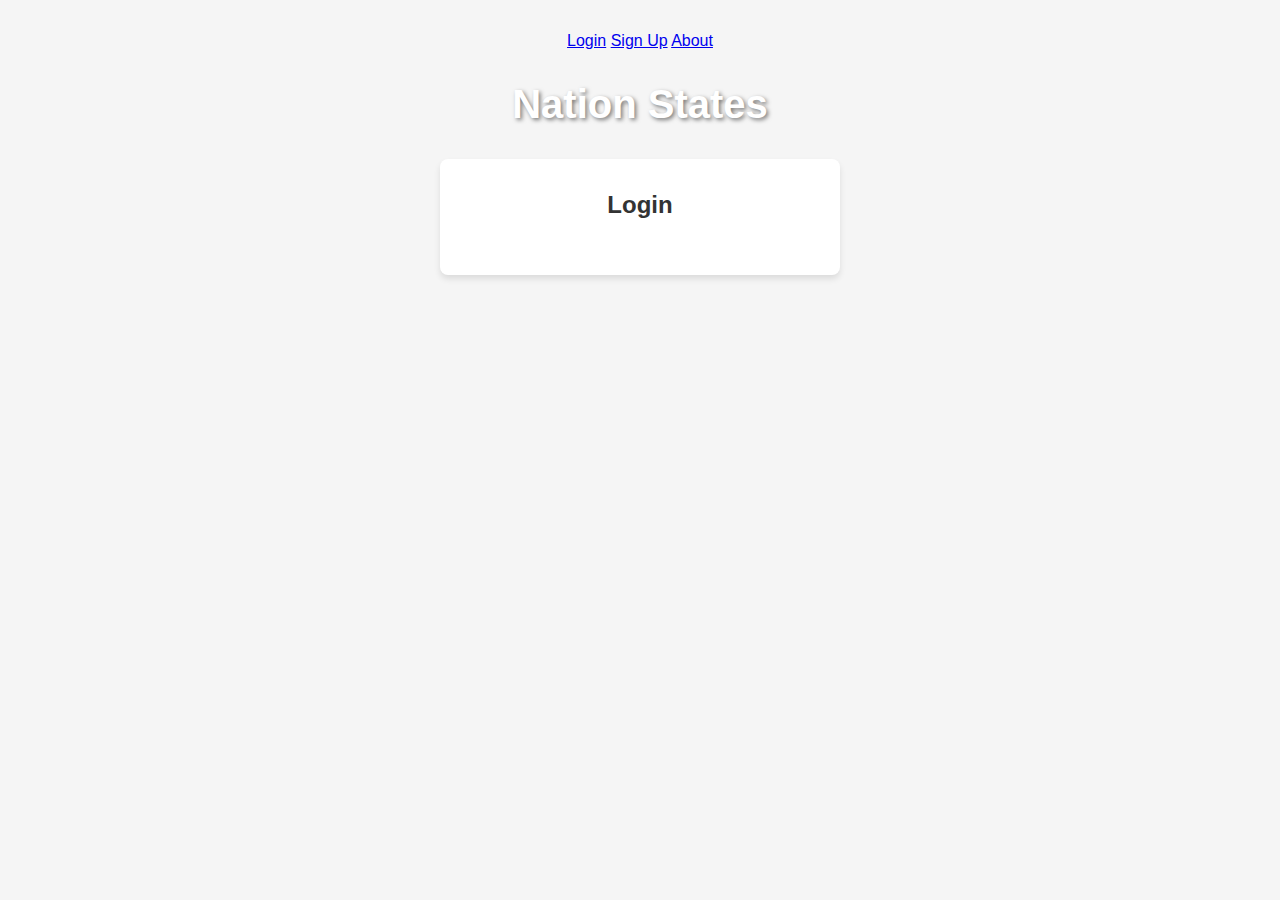
==== index.html @ 334cc36b "102" ====
<!DOCTYPE html>
<html lang="en">
<head>
    <meta charset="UTF-8">
    <meta name="viewport" content="width=device-width, initial-scale=1.0">
    <meta name="description" content="Nation States - A Multiplayer Persistent World Game">
    <title>Nation States - Home</title>
    <link rel="stylesheet" href="style.css">
    <style>
        /* Navigation styles */
        /* (Your existing CSS styles) */
    </style>
</head>
<body>
    <!-- Navigation Bar -->
    <nav class="nav-container">
        <div class="nav-content">
            <div class="nav-links">
                <a href="login.html" id="login-link">Login</a>
                <a href="signup.html" id="signup-link">Sign Up</a>
                <a href="about.html">About</a>
            </div>
        </div>
    </nav>

    <div class="container">
        <h1>Nation States</h1>

        <!-- Login Form -->
        <div id="login-form" class="form-container" style="display: none;">
            <h2>Login</h2>
            <form id="login">
                <!-- Your existing login form content -->
                <!-- ... -->
            </form>
        </div>

        <!-- Sign-Up Form -->
        <div id="signup-form" class="form-container" style="display: none;">
            <h2>Sign Up</h2>
            <form id="signup">
                <!-- Your existing signup form content -->
                <!-- ... -->
            </form>
        </div>
    </div>

    <script>
        const loginLink = document.getElementById('login-link');
        const signupLink = document.getElementById('signup-link');
        const loginForm = document.getElementById('login-form');
        const signupForm = document.getElementById('signup-form');

        loginLink.addEventListener('click', () => {
            loginForm.style.display = 'block';
            signupForm.style.display = 'none';
        });

        signupLink.addEventListener('click', () => {
            loginForm.style.display = 'none';
            signupForm.style.display = 'block';
        });

        // Set login form as default view
        window.onload = () => {
            loginForm.style.display = 'block';
        };
    </script>
</body>
</html>
---- style.css ----
:root {
    --primary-color: #007bff;
    --primary-dark: #0056b3;
    --background-color: #f5f5f5;
    --text-color: #333;
    --error-color: #dc3545;
    --success-color: #28a745;
}

* {
    margin: 0;
    padding: 0;
    box-sizing: border-box;
    font-family: -apple-system, BlinkMacSystemFont, 'Segoe UI', Roboto, Oxygen, Ubuntu, Cantarell, sans-serif;
}

body {
    background-color: var(--background-color);
    color: var(--text-color);
    min-height: 100vh;
    display: flex;
    flex-direction: column;
    align-items: center;
    padding: 2rem;
    background-image: url('images/background.jpg');
    background-repeat: no-repeat;
    background-size: cover;
    background-position: center;
}

.container {
    width: 100%;
    max-width: 400px;
    position: relative;
    margin-top: 2rem;
}

h1 {
    text-align: center;
    margin-bottom: 2rem;
    color: white;
    font-size: 2.5rem;
    text-shadow: 2px 2px 4px rgba(0, 0, 0, 0.5);
}

.form-container {
    background: white;
    padding: 2rem;
    border-radius: 8px;
    box-shadow: 0 4px 6px rgba(0, 0, 0, 0.1);
    margin-bottom: 1rem;
}

h2 {
    margin-bottom: 1.5rem;
    color: var(--text-color);
    text-align: center;
}

.form-group {
    margin-bottom: 1rem;
}

label {
    display: block;
    margin-bottom: 0.5rem;
    color: var(--text-color);
    font-weight: 500;
}

input {
    width: 100%;
    padding: 0.75rem;
    border: 1px solid #ddd;
    border-radius: 4px;
    font-size: 1rem;
    transition: border-color 0.3s ease;
}

input:focus {
    outline: none;
    border-color: var(--primary-color);
}

button {
    width: 100%;
    padding: 0.75rem;
    background-color: var(--primary-color);
    color: white;
    border: none;
    border-radius: 4px;
    font-size: 1rem;
    cursor: pointer;
    transition: background-color 0.3s ease;
}

button:hover {
    background-color: var(--primary-dark);
}

#signup-button {
    position: absolute;
    top: -4rem;
    right: 0;
    width: auto;
    padding: 0.5rem 1rem;
}

#signup-form {
    display: none;
}

.error-message {
    color: var(--error-color);
    font-size: 0.875rem;
    margin-top: 0.5rem;
    display: none;
}

.success-message {
    color: var(--success-color);
    font-size: 0.875rem;
    margin-top: 0.5rem;
    display: none;
}

@media (max-width: 480px) {
    .container {
        padding: 1rem;
    }

    h1 {
        font-size: 2rem;
    }

    #signup-button {
        top: -3rem;
    }
}
/* Add these styles to your style.css */

.button-group {
    position: absolute;
    top: -4rem;
    right: 0;
    display: flex;
    gap: 1rem;
}

#back-button {
    background-color: #6c757d; /* Different color to distinguish from signup */
    width: auto;
    padding: 0.5rem 1rem;
}

#back-button:hover {
    background-color: #5a6268;
}

#signup-button {
    position: static; /* Remove absolute positioning */
    width: auto;
    padding: 0.5rem 1rem;
}

@media (max-width: 480px) {
    .button-group {
        top: -3rem;
    }
}
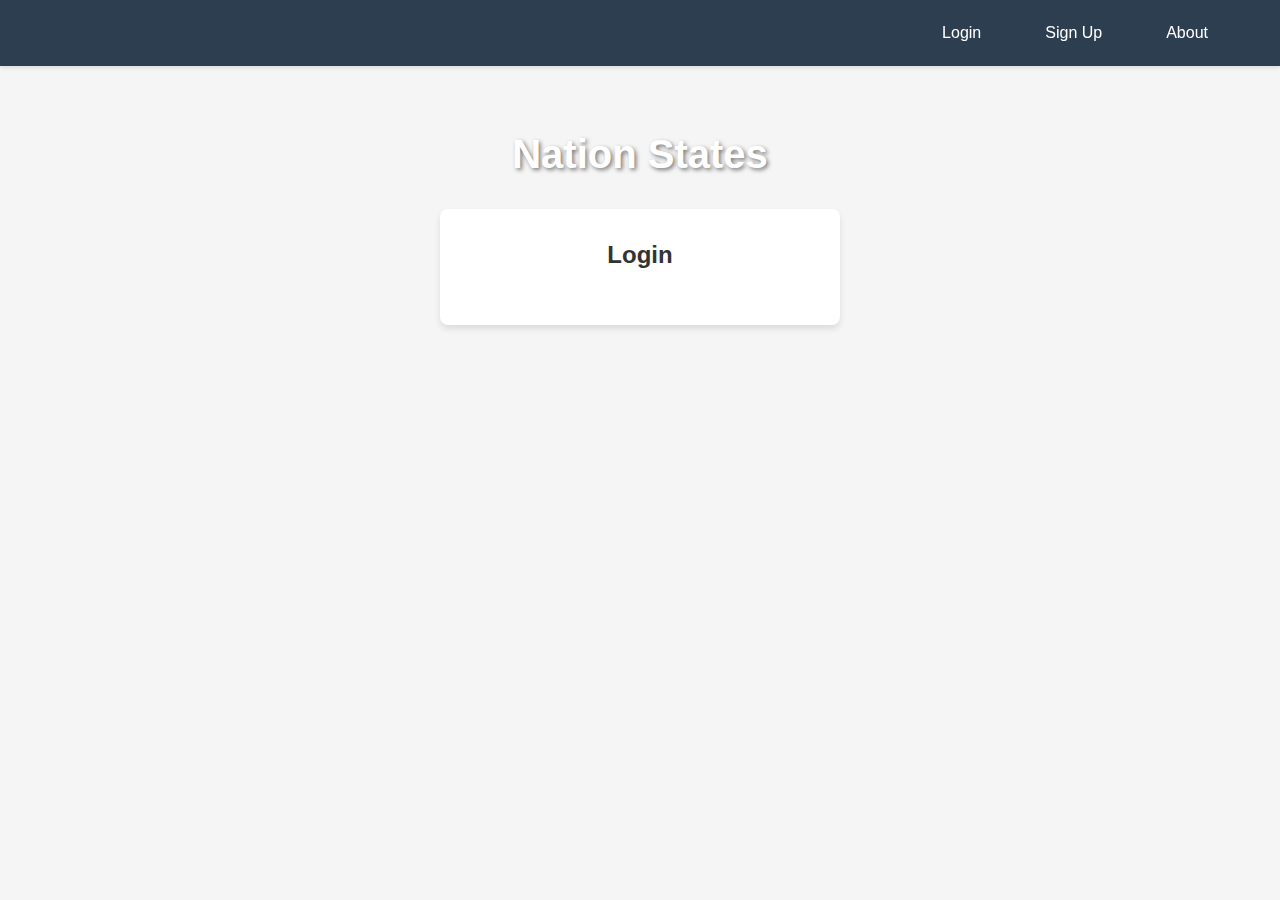
==== commit dc8e7964: "103" ====
--- a/index.html
+++ b/index.html
@@ -8,7 +8,48 @@
     <link rel="stylesheet" href="style.css">
     <style>
         /* Navigation styles */
-        /* (Your existing CSS styles) */
+        .nav-container {
+            position: fixed;
+            top: 0;
+            left: 0;
+            right: 0;
+            background-color: #2c3e50;
+            padding: 1rem;
+            box-shadow: 0 2px 4px rgba(0, 0, 0, 0.1);
+            z-index: 1000;
+        }
+
+        .nav-content {
+            display: flex;
+            justify-content: flex-end;
+            max-width: 1200px;
+            margin: 0 auto;
+            padding: 0 1rem;
+        }
+
+        .nav-links {
+            display: flex;
+            gap: 2rem;
+        }
+
+        .nav-links a {
+            color: white;
+            text-decoration: none;
+            font-weight: 500;
+            padding: 0.5rem 1rem;
+            border-radius: 4px;
+            transition: background-color 0.3s ease;
+        }
+
+        .nav-links a:hover {
+            background-color: #34495e;
+        }
+
+        /* Adjust main container for nav bar */
+        .container {
+            margin-top: 80px;
+            padding-top: 20px;
+        }
     </style>
 </head>
 <body>
@@ -16,8 +57,8 @@
     <nav class="nav-container">
         <div class="nav-content">
             <div class="nav-links">
-                <a href="login.html" id="login-link">Login</a>
-                <a href="signup.html" id="signup-link">Sign Up</a>
+                <a href="#" id="login-link">Login</a>
+                <a href="#" id="signup-link">Sign Up</a>
                 <a href="about.html">About</a>
             </div>
         </div>
@@ -51,12 +92,14 @@
         const loginForm = document.getElementById('login-form');
         const signupForm = document.getElementById('signup-form');
 
-        loginLink.addEventListener('click', () => {
+        loginLink.addEventListener('click', (event) => {
+            event.preventDefault(); // Prevent default link behavior
             loginForm.style.display = 'block';
             signupForm.style.display = 'none';
         });
 
-        signupLink.addEventListener('click', () => {
+        signupLink.addEventListener('click', (event) => {
+            event.preventDefault(); // Prevent default link behavior
             loginForm.style.display = 'none';
             signupForm.style.display = 'block';
         });
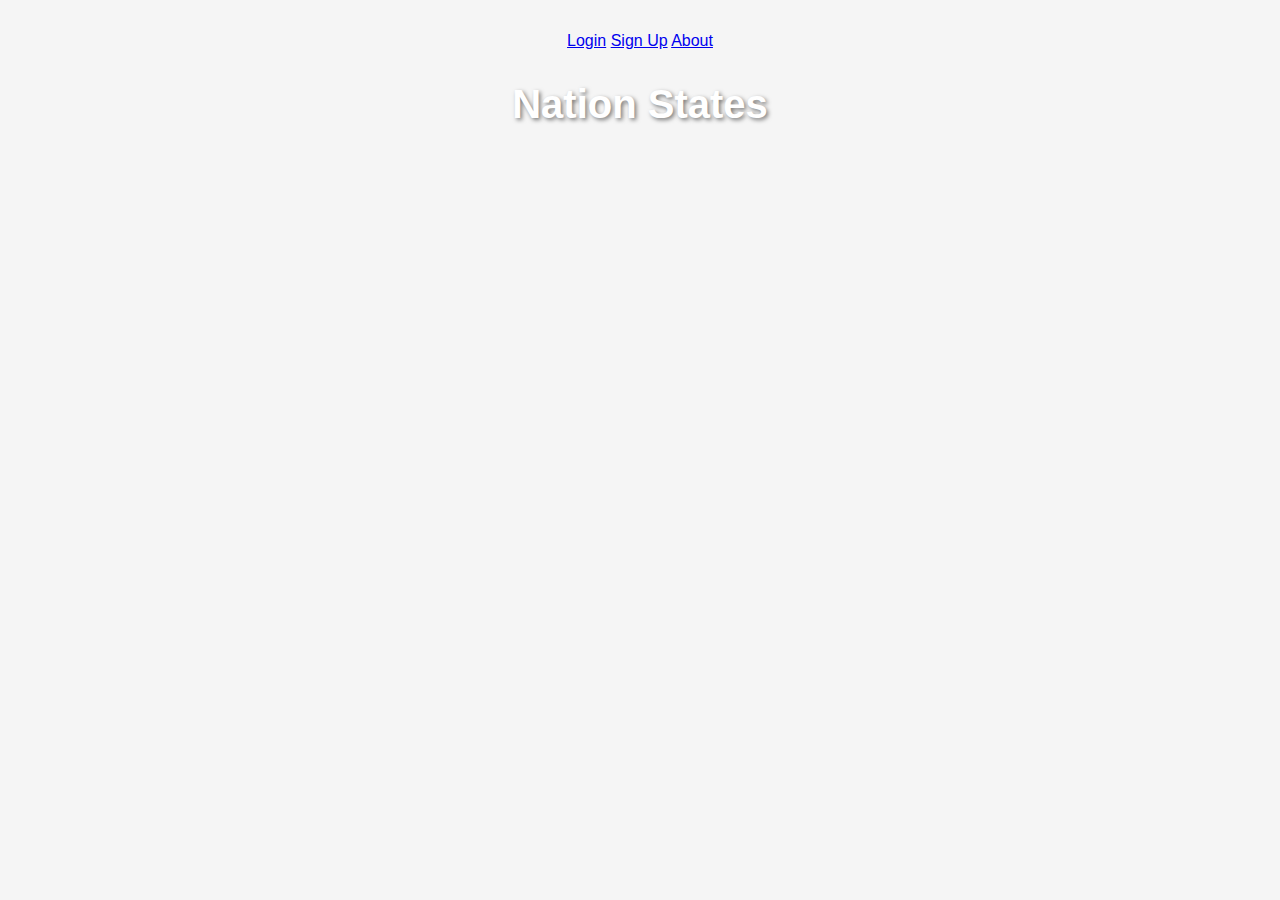
==== commit 0c856714: "104" ====
--- a/index.html
+++ b/index.html
@@ -7,49 +7,7 @@
     <title>Nation States - Home</title>
     <link rel="stylesheet" href="style.css">
     <style>
-        /* Navigation styles */
-        .nav-container {
-            position: fixed;
-            top: 0;
-            left: 0;
-            right: 0;
-            background-color: #2c3e50;
-            padding: 1rem;
-            box-shadow: 0 2px 4px rgba(0, 0, 0, 0.1);
-            z-index: 1000;
-        }
-
-        .nav-content {
-            display: flex;
-            justify-content: flex-end;
-            max-width: 1200px;
-            margin: 0 auto;
-            padding: 0 1rem;
-        }
-
-        .nav-links {
-            display: flex;
-            gap: 2rem;
-        }
-
-        .nav-links a {
-            color: white;
-            text-decoration: none;
-            font-weight: 500;
-            padding: 0.5rem 1rem;
-            border-radius: 4px;
-            transition: background-color 0.3s ease;
-        }
-
-        .nav-links a:hover {
-            background-color: #34495e;
-        }
-
-        /* Adjust main container for nav bar */
-        .container {
-            margin-top: 80px;
-            padding-top: 20px;
-        }
+        /* Any additional styles specific to index.html go here */
     </style>
 </head>
 <body>
@@ -87,27 +45,7 @@
     </div>
 
     <script>
-        const loginLink = document.getElementById('login-link');
-        const signupLink = document.getElementById('signup-link');
-        const loginForm = document.getElementById('login-form');
-        const signupForm = document.getElementById('signup-form');
-
-        loginLink.addEventListener('click', (event) => {
-            event.preventDefault(); // Prevent default link behavior
-            loginForm.style.display = 'block';
-            signupForm.style.display = 'none';
-        });
-
-        signupLink.addEventListener('click', (event) => {
-            event.preventDefault(); // Prevent default link behavior
-            loginForm.style.display = 'none';
-            signupForm.style.display = 'block';
-        });
-
-        // Set login form as default view
-        window.onload = () => {
-            loginForm.style.display = 'block';
-        };
+        // Your existing JavaScript code
     </script>
 </body>
 </html>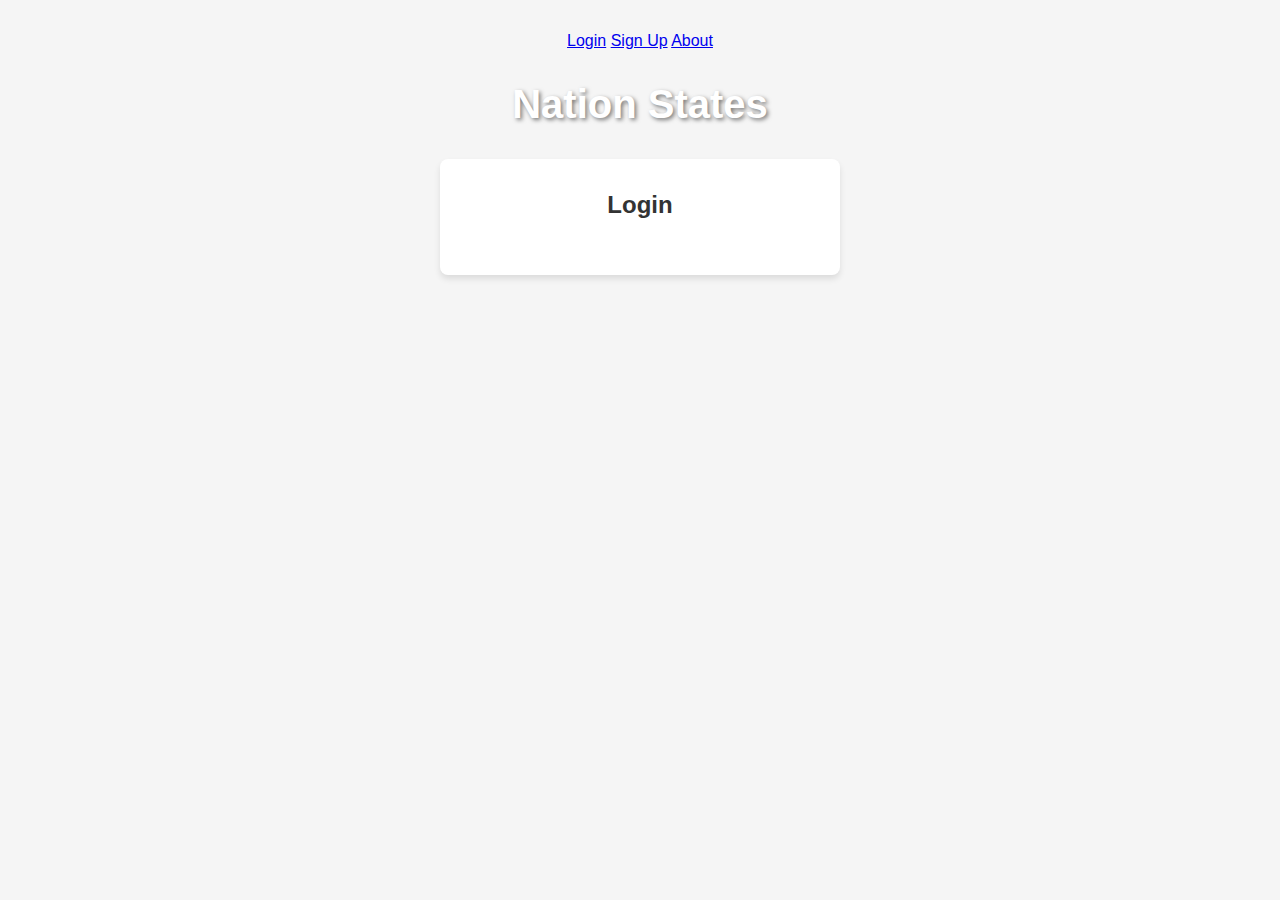
==== commit 406e2184: "105" ====
--- a/index.html
+++ b/index.html
@@ -15,8 +15,8 @@
     <nav class="nav-container">
         <div class="nav-content">
             <div class="nav-links">
-                <a href="#" id="login-link">Login</a>
-                <a href="#" id="signup-link">Sign Up</a>
+                <a href="login.html" id="login-link">Login</a>
+                <a href="signup.html" id="signup-link">Sign Up</a>
                 <a href="about.html">About</a>
             </div>
         </div>
@@ -45,7 +45,23 @@
     </div>
 
     <script>
-        // Your existing JavaScript code
+        const loginLink = document.getElementById('login-link');
+        const signupLink = document.getElementById('signup-link');
+        const loginForm = document.getElementById('login-form');
+        const signupForm = document.getElementById('signup-form');
+
+        loginLink.addEventListener('click', () => {
+            window.location.href = 'login.html';
+        });
+
+        signupLink.addEventListener('click', () => {
+            window.location.href = 'signup.html';
+        });
+
+        // Set login form as default view (this part remains the same)
+        window.onload = () => {
+            loginForm.style.display = 'block';
+        };
     </script>
 </body>
 </html>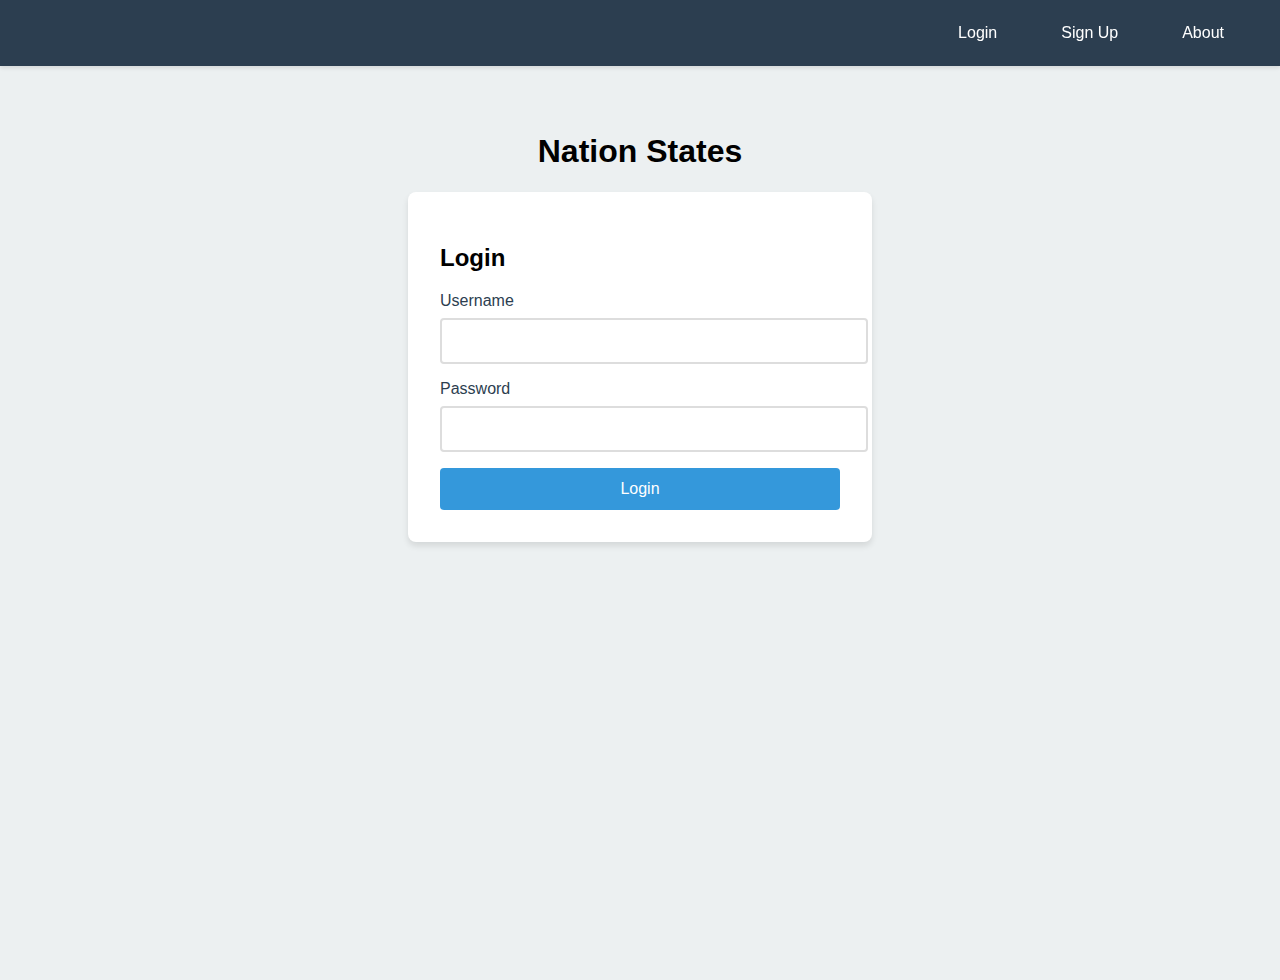
==== commit 159fa1e1: "109" ====
--- a/index.html
+++ b/index.html
@@ -7,7 +7,67 @@
     <title>Nation States - Home</title>
     <link rel="stylesheet" href="style.css">
     <style>
-        /* Any additional styles specific to index.html go here */
+        /* Navigation bar styles */
+        .nav-container {
+            position: fixed;
+            top: 0;
+            left: 0;
+            right: 0;
+            background-color: #2c3e50;
+            padding: 1rem;
+            box-shadow: 0 2px 4px rgba(0, 0, 0, 0.1);
+            z-index: 1000;
+        }
+
+        .nav-content {
+            display: flex;
+            justify-content: flex-end;
+            max-width: 1200px;
+            margin: 0 auto;
+            padding: 0 1rem;
+        }
+
+        .nav-links {
+            display: flex;
+            gap: 2rem;
+        }
+
+        .nav-links a {
+            color: white;
+            text-decoration: none;
+            font-weight: 500;
+            padding: 0.5rem 1rem;
+            border-radius: 4px;
+            transition: background-color 0.3s ease;
+        }
+
+        .nav-links a:hover {
+            background-color: #34495e;
+        }
+
+        .container {
+            margin-top: 80px;
+            display: flex;
+            flex-direction: column;
+            align-items: center;
+            padding: 2rem;
+        }
+
+        .loading-spinner {
+            display: none;
+            width: 20px;
+            height: 20px;
+            border: 2px solid #f3f3f3;
+            border-top: 2px solid var(--accent-color);
+            border-radius: 50%;
+            animation: spin 1s linear infinite;
+            margin: 0 auto;
+        }
+
+        @keyframes spin {
+            0% { transform: rotate(0deg); }
+            100% { transform: rotate(360deg); }
+        }
     </style>
 </head>
 <body>
@@ -15,8 +75,8 @@
     <nav class="nav-container">
         <div class="nav-content">
             <div class="nav-links">
-                <a href="login.html" id="login-link">Login</a>
-                <a href="signup.html" id="signup-link">Sign Up</a>
+                <a href="#" onclick="showLoginForm(); return false;">Login</a>
+                <a href="#" onclick="showSignupForm(); return false;">Sign Up</a>
                 <a href="about.html">About</a>
             </div>
         </div>
@@ -26,11 +86,44 @@
         <h1>Nation States</h1>
 
         <!-- Login Form -->
-        <div id="login-form" class="form-container" style="display: none;">
+        <div id="login-form" class="form-container">
             <h2>Login</h2>
             <form id="login">
-                <!-- Your existing login form content -->
-                <!-- ... -->
+                <div class="form-group">
+                    <label for="username">Username</label>
+                    <input 
+                        type="text" 
+                        id="username" 
+                        name="username" 
+                        required 
+                        autocomplete="username"
+                        minlength="3"
+                        maxlength="30"
+                        pattern="[a-zA-Z0-9_-]+"
+                        title="Username can only contain letters, numbers, underscores, and hyphens"
+                    >
+                    <div class="error-message" id="username-error"></div>
+                </div>
+                
+                <div class="form-group">
+                    <label for="password">Password</label>
+                    <input 
+                        type="password" 
+                        id="password" 
+                        name="password" 
+                        required
+                        autocomplete="current-password"
+                        minlength="8"
+                    >
+                    <div class="error-message" id="password-error"></div>
+                </div>
+
+                <div id="error-container"></div>
+                
+                <button type="submit">
+                    <span id="button-text">Login</span>
+                    <div class="loading-spinner" id="loading-spinner"></div>
+                </button>
             </form>
         </div>
 
@@ -38,30 +131,142 @@
         <div id="signup-form" class="form-container" style="display: none;">
             <h2>Sign Up</h2>
             <form id="signup">
-                <!-- Your existing signup form content -->
-                <!-- ... -->
+                <div class="form-group">
+                    <label for="signup-username">Username</label>
+                    <input 
+                        type="text" 
+                        id="signup-username" 
+                        name="signup-username" 
+                        required
+                        autocomplete="username"
+                        minlength="3"
+                        maxlength="30"
+                        pattern="[a-zA-Z0-9_-]+"
+                        title="Username can only contain letters, numbers, underscores, and hyphens"
+                    >
+                    <div class="error-message" id="signup-username-error"></div>
+                </div>
+                <div class="form-group">
+                    <label for="signup-password">Password</label>
+                    <input 
+                        type="password" 
+                        id="signup-password" 
+                        name="signup-password" 
+                        required
+                        autocomplete="new-password"
+                        minlength="8"
+                    >
+                    <div class="error-message" id="signup-password-error"></div>
+                </div>
+                <div class="form-group">
+                    <label for="confirm-password">Confirm Password</label>
+                    <input 
+                        type="password" 
+                        id="confirm-password" 
+                        name="confirm-password" 
+                        required
+                        autocomplete="new-password"
+                        minlength="8"
+                    >
+                    <div class="error-message" id="confirm-password-error"></div>
+                </div>
+                <button type="submit">Sign Up</button>
+                <div class="error-message" id="signup-error"></div>
+                <div class="success-message" id="signup-success"></div>
             </form>
         </div>
     </div>
 
     <script>
-        const loginLink = document.getElementById('login-link');
-        const signupLink = document.getElementById('signup-link');
-        const loginForm = document.getElementById('login-form');
-        const signupForm = document.getElementById('signup-form');
-
-        loginLink.addEventListener('click', () => {
-            window.location.href = 'login.html';
+        const API_URL = 'https://game-backend-9bdx.onrender.com';
+
+        function showLoginForm() {
+            document.getElementById('signup-form').style.display = 'none';
+            document.getElementById('login-form').style.display = 'block';
+        }
+
+        function showSignupForm() {
+            document.getElementById('login-form').style.display = 'none';
+            document.getElementById('signup-form').style.display = 'block';
+        }
+
+        // Login form handler
+        document.getElementById('login').addEventListener('submit', async (event) => {
+            event.preventDefault();
+            const errorContainer = document.getElementById('error-container');
+            const loadingSpinner = document.getElementById('loading-spinner');
+            const buttonText = document.getElementById('button-text');
+
+            try {
+                errorContainer.style.display = 'none';
+                loadingSpinner.style.display = 'block';
+                buttonText.textContent = 'Logging in...';
+                event.target.querySelector('button').disabled = true;
+
+                const username = document.getElementById('username').value;
+                const password = document.getElementById('password').value;
+
+                const response = await fetch(`${API_URL}/login`, {
+                    method: 'POST',
+                    headers: { 'Content-Type': 'application/json' },
+                    credentials: 'include',
+                    body: JSON.stringify({ username, password })
+                });
+
+                const data = await response.json();
+                if (data.success) {
+                    sessionStorage.setItem('username', username);
+                    window.location.href = 'world-select.html';
+                } else {
+                    throw new Error(data.error || 'Login failed');
+                }
+            } catch (error) {
+                errorContainer.textContent = error.message;
+                errorContainer.style.display = 'block';
+            } finally {
+                loadingSpinner.style.display = 'none';
+                buttonText.textContent = 'Login';
+                event.target.querySelector('button').disabled = false;
+            }
         });
 
-        signupLink.addEventListener('click', () => {
-            window.location.href = 'signup.html';
+        // Signup form handler
+        document.getElementById('signup').addEventListener('submit', async (event) => {
+            event.preventDefault();
+            const username = document.getElementById('signup-username').value;
+            const password = document.getElementById('signup-password').value;
+            const confirmPassword = document.getElementById('confirm-password').value;
+
+            if (password !== confirmPassword) {
+                document.getElementById('signup-error').textContent = 'Passwords do not match';
+                document.getElementById('signup-error').style.display = 'block';
+                return;
+            }
+
+            try {
+                const response = await fetch(`${API_URL}/signup`, {
+                    method: 'POST',
+                    headers: { 'Content-Type': 'application/json' },
+                    body: JSON.stringify({ username, password })
+                });
+
+                const data = await response.json();
+                if (data.success) {
+                    document.getElementById('signup-success').textContent = 'Registration successful! Please log in.';
+                    document.getElementById('signup-success').style.display = 'block';
+                    setTimeout(showLoginForm, 2000);
+                } else {
+                    document.getElementById('signup-error').textContent = data.error;
+                    document.getElementById('signup-error').style.display = 'block';
+                }
+            } catch (error) {
+                document.getElementById('signup-error').textContent = 'Error connecting to server';
+                document.getElementById('signup-error').style.display = 'block';
+            }
         });
 
-        // Set login form as default view (this part remains the same)
-        window.onload = () => {
-            loginForm.style.display = 'block';
-        };
+        // Show login form by default
+        window.onload = showLoginForm;
     </script>
 </body>
 </html>--- a/style.css
+++ b/style.css
@@ -1,62 +1,76 @@
 :root {
-    --primary-color: #007bff;
-    --primary-dark: #0056b3;
-    --background-color: #f5f5f5;
-    --text-color: #333;
-    --error-color: #dc3545;
-    --success-color: #28a745;
+    --primary-color: #2c3e50;
+    --accent-color: #3498db;
+    --error-color: #e74c3c;
+    --success-color: #2ecc71;
+    --background-color: #ecf0f1;
 }
 
-* {
+/* Navigation Styles */
+.nav-container {
+    position: fixed;
+    top: 0;
+    left: 0;
+    right: 0;
+    background-color: var(--primary-color);
+    padding: 1rem;
+    box-shadow: 0 2px 4px rgba(0, 0, 0, 0.1);
+    z-index: 1000;
+}
+
+.nav-content {
+    display: flex;
+    justify-content: flex-end;
+    max-width: 1200px;
+    margin: 0 auto;
+    padding: 0 1rem;
+}
+
+.nav-links {
+    display: flex;
+    gap: 2rem;
+}
+
+.nav-links a {
+    color: white;
+    text-decoration: none;
+    font-weight: 500;
+    padding: 0.5rem 1rem;
+    border-radius: 4px;
+    transition: background-color 0.3s ease;
+}
+
+.nav-links a:hover {
+    background-color: #34495e;
+}
+
+/* Page Content Styles */
+body {
+    font-family: 'Segoe UI', Tahoma, Geneva, Verdana, sans-serif;
+    background-color: var(--background-color);
     margin: 0;
     padding: 0;
-    box-sizing: border-box;
-    font-family: -apple-system, BlinkMacSystemFont, 'Segoe UI', Roboto, Oxygen, Ubuntu, Cantarell, sans-serif;
+    min-height: 100vh;
 }
 
-body {
-    background-color: var(--background-color);
-    color: var(--text-color);
-    min-height: 100vh;
+.container {
+    margin-top: 80px;
+    padding: 2rem;
     display: flex;
     flex-direction: column;
     align-items: center;
-    padding: 2rem;
-    background-image: url('images/background.jpg');
-    background-repeat: no-repeat;
-    background-size: cover;
-    background-position: center;
-}
-
-.container {
-    width: 100%;
-    max-width: 400px;
-    position: relative;
-    margin-top: 2rem;
-}
-
-h1 {
-    text-align: center;
-    margin-bottom: 2rem;
-    color: white;
-    font-size: 2.5rem;
-    text-shadow: 2px 2px 4px rgba(0, 0, 0, 0.5);
 }
 
 .form-container {
-    background: white;
+    background-color: white;
     padding: 2rem;
     border-radius: 8px;
     box-shadow: 0 4px 6px rgba(0, 0, 0, 0.1);
-    margin-bottom: 1rem;
+    width: 100%;
+    max-width: 400px;
 }
 
-h2 {
-    margin-bottom: 1.5rem;
-    color: var(--text-color);
-    text-align: center;
-}
-
+/* Form Styles */
 .form-group {
     margin-bottom: 1rem;
 }
@@ -64,14 +78,14 @@
 label {
     display: block;
     margin-bottom: 0.5rem;
-    color: var(--text-color);
+    color: var(--primary-color);
     font-weight: 500;
 }
 
 input {
     width: 100%;
     padding: 0.75rem;
-    border: 1px solid #ddd;
+    border: 2px solid #ddd;
     border-radius: 4px;
     font-size: 1rem;
     transition: border-color 0.3s ease;
@@ -79,13 +93,13 @@
 
 input:focus {
     outline: none;
-    border-color: var(--primary-color);
+    border-color: var(--accent-color);
 }
 
 button {
     width: 100%;
     padding: 0.75rem;
-    background-color: var(--primary-color);
+    background-color: var(--accent-color);
     color: white;
     border: none;
     border-radius: 4px;
@@ -95,76 +109,5 @@
 }
 
 button:hover {
-    background-color: var(--primary-dark);
-}
-
-#signup-button {
-    position: absolute;
-    top: -4rem;
-    right: 0;
-    width: auto;
-    padding: 0.5rem 1rem;
-}
-
-#signup-form {
-    display: none;
-}
-
-.error-message {
-    color: var(--error-color);
-    font-size: 0.875rem;
-    margin-top: 0.5rem;
-    display: none;
-}
-
-.success-message {
-    color: var(--success-color);
-    font-size: 0.875rem;
-    margin-top: 0.5rem;
-    display: none;
-}
-
-@media (max-width: 480px) {
-    .container {
-        padding: 1rem;
-    }
-
-    h1 {
-        font-size: 2rem;
-    }
-
-    #signup-button {
-        top: -3rem;
-    }
-}
-/* Add these styles to your style.css */
-
-.button-group {
-    position: absolute;
-    top: -4rem;
-    right: 0;
-    display: flex;
-    gap: 1rem;
-}
-
-#back-button {
-    background-color: #6c757d; /* Different color to distinguish from signup */
-    width: auto;
-    padding: 0.5rem 1rem;
-}
-
-#back-button:hover {
-    background-color: #5a6268;
-}
-
-#signup-button {
-    position: static; /* Remove absolute positioning */
-    width: auto;
-    padding: 0.5rem 1rem;
-}
-
-@media (max-width: 480px) {
-    .button-group {
-        top: -3rem;
-    }
+    background-color: #2980b9;
 }